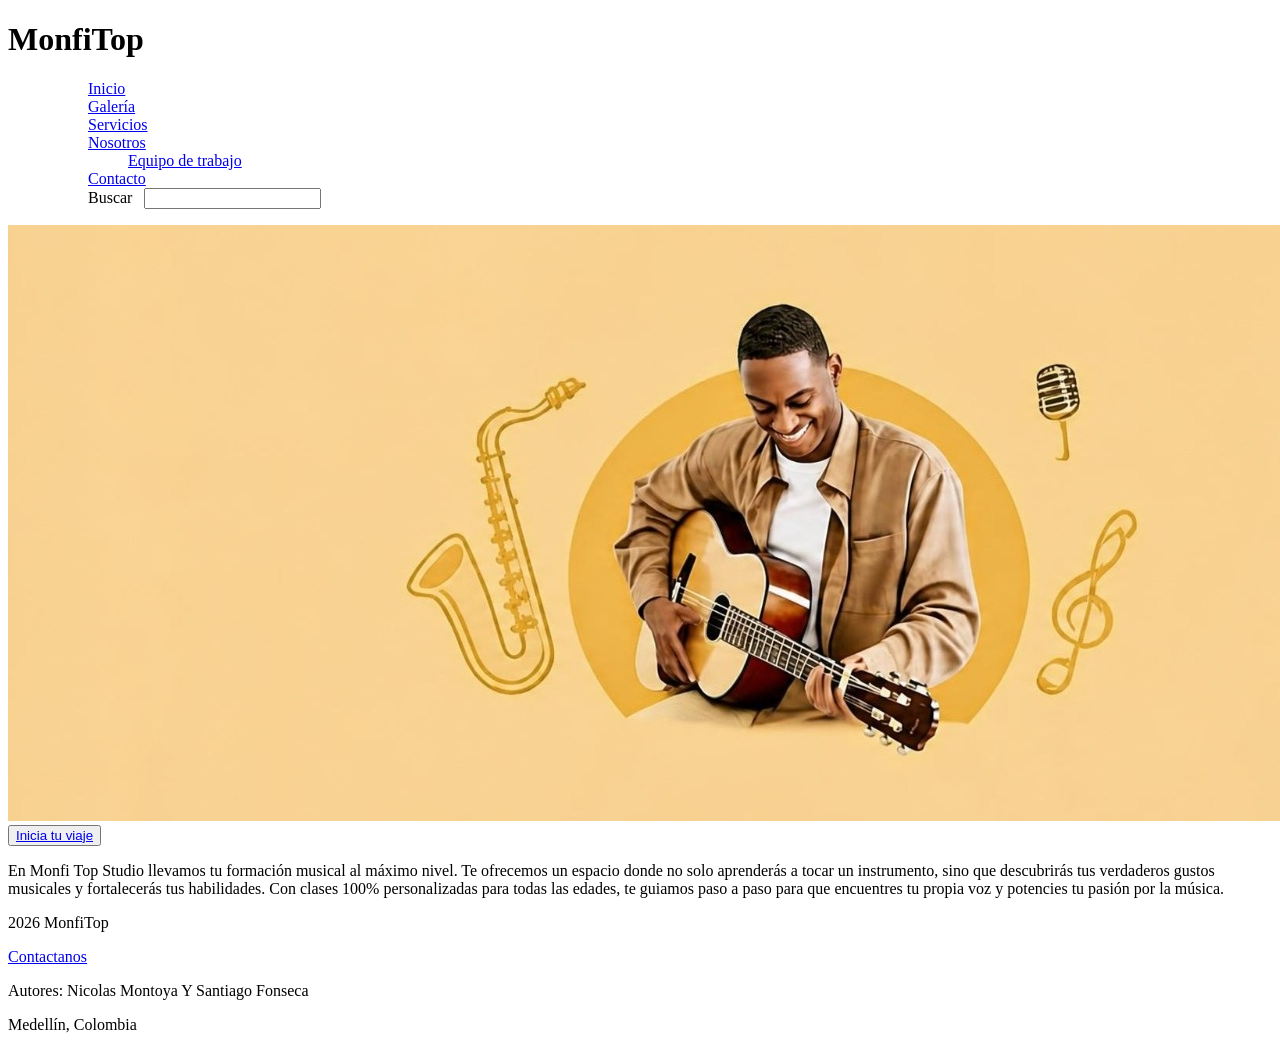
==== index.html @ 226d7f0a "organizacion de datos en las paginas 1 y 2" ====
<!DOCTYPE html>
<html lang="en">
<head>
    <meta charset="UTF-8">
    <meta name="viewport" content="width=device-width, initial-scale=1.0">
    <title>Document</title>
    <link rel="stylesheet" href="css/ estilos.css">
</head>

<body>


<header>
    <h1>MonfiTop</h1>
</header>

<nav id="menu"> 
        <ul>
            <ol ><a href="../index.html">Inicio</a></ol>
            <ol ><a href="../galeria.html">Galería</a></ol>
            <ol ><a href="../servicios.html">Servicios</a></ol>
            <ol ><a href="../nosotros/nosotros.html">Nosotros</a></ol>
            <ul>
                <ol><a href="../nosotros/personal.html">Equipo de trabajo</a></ol>

            </ul>
            <ol ><a href="../contacto.html">Contacto</a></ol>
            <ol id="buscador">
                <form action="https://google.com.co" method="post">
                    Buscar &nbsp; <input name="busqueda" type="text">
                </form>
            </ol>
        </ul>
</nav>


<section>
    <img src="img/banner.jpeg" alt="banner">

    <button id="accion"><a href="contacto.html">Inicia tu viaje</a></button>

    <p>En Monfi Top Studio llevamos tu formación musical al máximo nivel. Te ofrecemos un espacio
        donde no solo aprenderás a tocar un instrumento, sino que descubrirás tus verdaderos gustos
        musicales y fortalecerás tus habilidades. Con clases 100% personalizadas para todas las edades, 
        te guiamos paso a paso para que encuentres tu propia voz y potencies tu pasión por la música.
    </p>

    
</section>





<footer>
    <p>2026 MonfiTop </p>
    <a href="contacto.html">Contactanos</a>
    <p>Autores: Nicolas Montoya Y Santiago Fonseca</p>
    <p>Medellín, Colombia</p>
</footer>

</body>
</html>
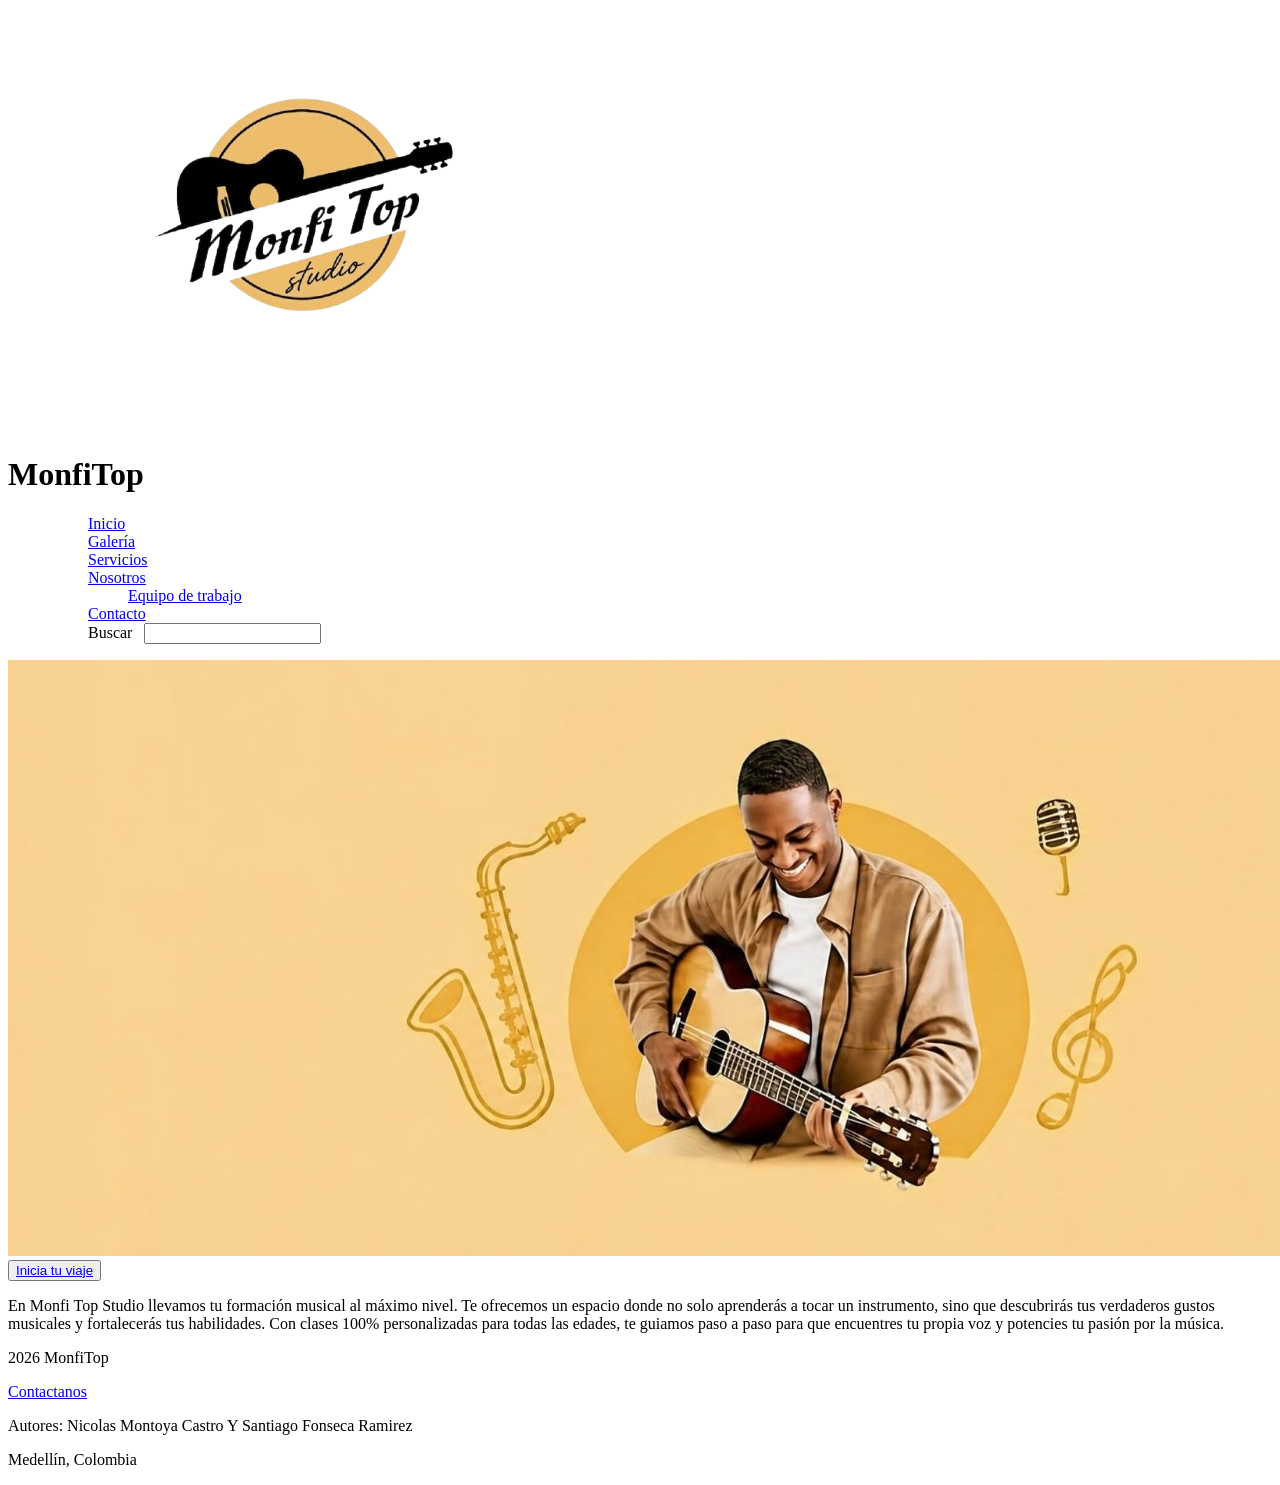
==== commit 98686235: "Organizacion de paginas 3,4,5 y Funcionalidad de Carrusel y formulario" ====
--- a/index.html
+++ b/index.html
@@ -11,6 +11,7 @@
 
 
 <header>
+    <img src="img/Logo.png">
     <h1>MonfiTop</h1>
 </header>
 
@@ -55,7 +56,7 @@
 <footer>
     <p>2026 MonfiTop </p>
     <a href="contacto.html">Contactanos</a>
-    <p>Autores: Nicolas Montoya Y Santiago Fonseca</p>
+    <p>Autores: Nicolas Montoya Castro Y Santiago Fonseca Ramirez</p>
     <p>Medellín, Colombia</p>
 </footer>
 
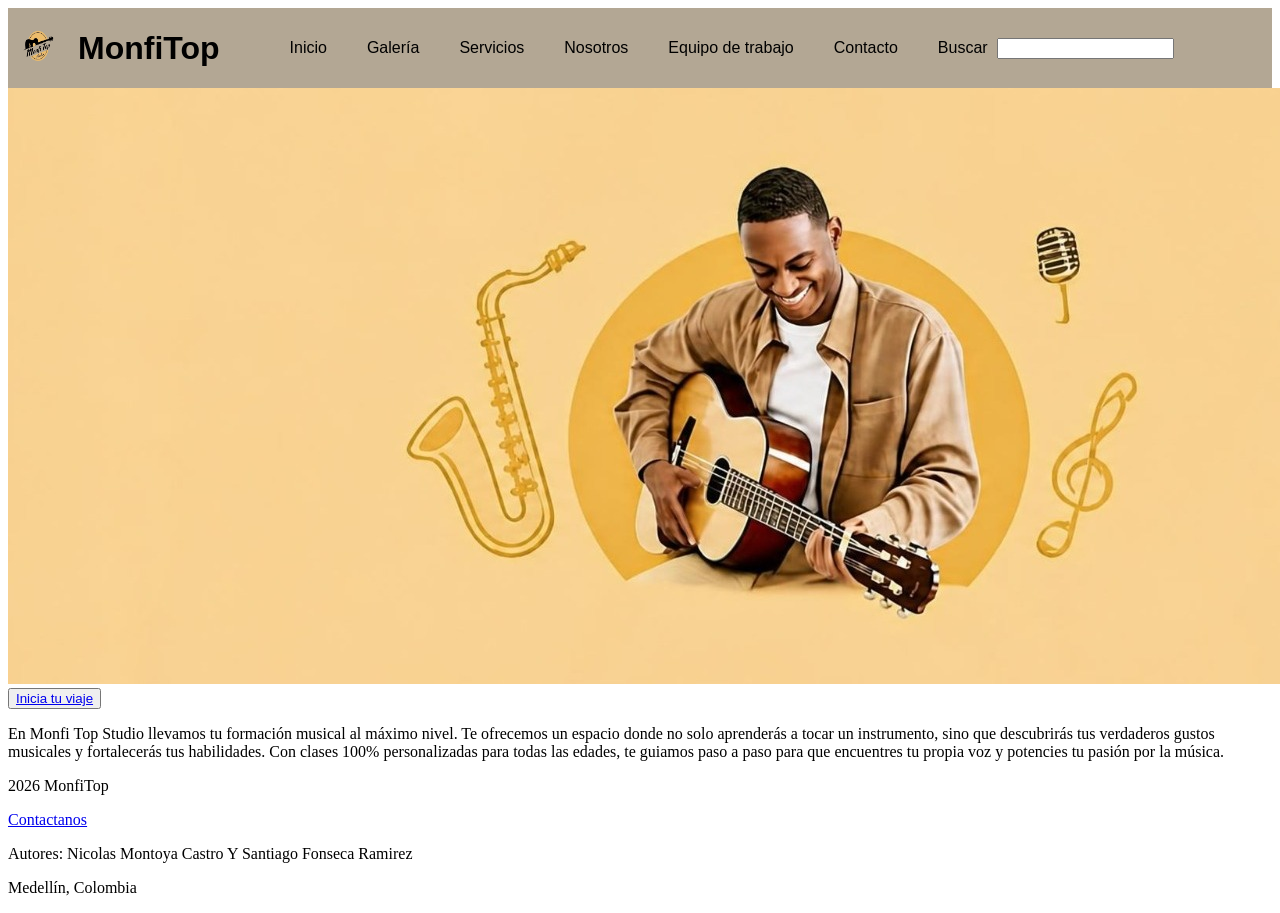
==== commit 7ad15d8e: "feat: Organizacion de menu" ====
--- a/index.html
+++ b/index.html
@@ -13,9 +13,8 @@
 <header>
     <img src="img/Logo.png">
     <h1>MonfiTop</h1>
-</header>
 
-<nav id="menu"> 
+    <nav id="menu"> 
         <ul>
             <ol ><a href="../index.html">Inicio</a></ol>
             <ol ><a href="../galeria.html">Galería</a></ol>
@@ -33,6 +32,10 @@
             </ol>
         </ul>
 </nav>
+
+</header>
+
+
 
 
 <section>
--- a/css/ estilos.css
+++ b/css/ estilos.css
@@ -0,0 +1,58 @@
+header {
+    display: flex;
+    align-items: center;
+    background-color: #b3a794;
+    height: 80px;
+    width: 100%;
+    font-family: Arial, Helvetica, sans-serif;
+}
+
+header img {
+    width: 60px;
+    height: 60px;
+}
+
+header h1 {
+    margin: 0 30px 0 10px;
+}
+
+#menu ul {
+    display: flex;
+    align-items: center;
+    list-style: none;
+    margin: 0;
+    padding: 0;
+}
+
+#menu li {
+    margin: 0 10px;
+}
+
+#menu a {
+    text-decoration: none;
+    color: black;
+}
+
+#menu a:hover {
+    text-decoration: underline;
+}
+
+#buscador form {
+    display: flex;
+    align-items: center;
+}
+
+#menu li ul {
+    display: none;
+}
+
+#menu li:hover ul {
+    display: block;
+    position: absolute;
+    background-color: #C8CACC;
+    padding: 10px;
+}
+
+#menu li:hover ul li {
+    margin: 5px;
+}
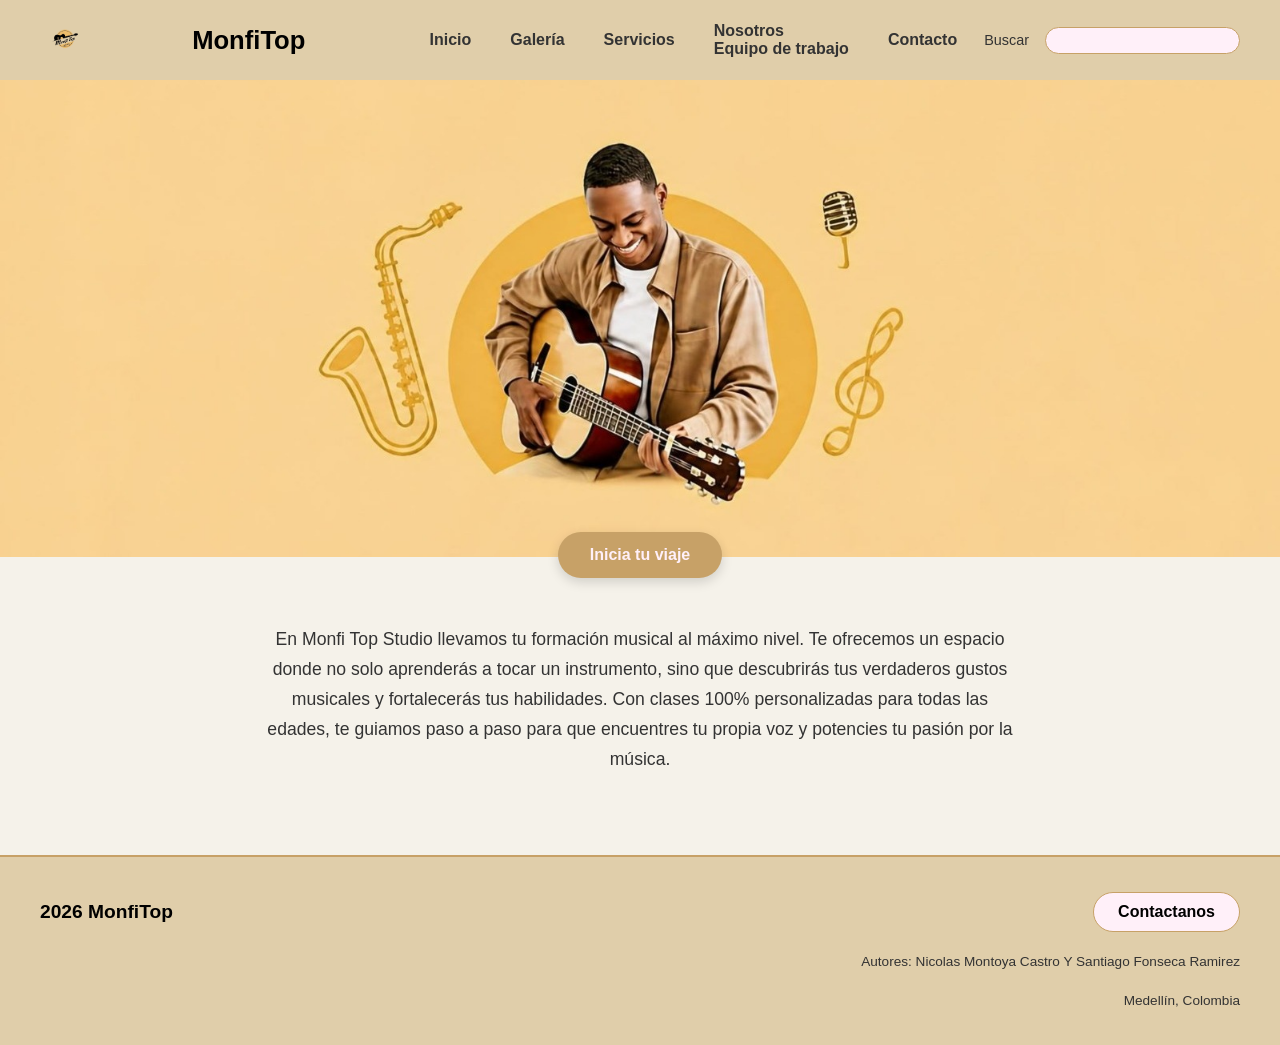
==== commit 0952e7a7: "feat: Aplicacion de CSS" ====
--- a/index.html
+++ b/index.html
@@ -14,23 +14,26 @@
     <img src="img/Logo.png">
     <h1>MonfiTop</h1>
 
-    <nav id="menu"> 
-        <ul>
-            <ol ><a href="../index.html">Inicio</a></ol>
-            <ol ><a href="../galeria.html">Galería</a></ol>
-            <ol ><a href="../servicios.html">Servicios</a></ol>
-            <ol ><a href="../nosotros/nosotros.html">Nosotros</a></ol>
+<nav id="menu"> 
+    <ul>
+        <li><a href="../index.html">Inicio</a></li>
+        <li><a href="../galeria.html">Galería</a></li>
+        <li><a href="../servicios.html">Servicios</a></li>
+        <li>
+            <a href="../nosotros/nosotros.html">Nosotros</a>
             <ul>
-                <ol><a href="../nosotros/personal.html">Equipo de trabajo</a></ol>
+                <li><a href="../nosotros/personal.html">Equipo de trabajo</a></li>
+            </ul>
+        </li>
+        <li><a href="../contacto.html">Contacto</a></li>
+        <ol id="buscador">
+    <form action="https://google.com.co" method="post">
+    Buscar &nbsp; <input name="busqueda" type="text">
+     </form>
+    </ul>
+    
+</ol>
 
-            </ul>
-            <ol ><a href="../contacto.html">Contacto</a></ol>
-            <ol id="buscador">
-                <form action="https://google.com.co" method="post">
-                    Buscar &nbsp; <input name="busqueda" type="text">
-                </form>
-            </ol>
-        </ul>
 </nav>
 
 </header>
--- a/css/ estilos.css
+++ b/css/ estilos.css
@@ -1,19 +1,50 @@
+/* ==========================================
+   VARIABLES Y ESTILOS GENERALES
+========================================== */
+:root {
+    --crema-dorado: #E0CEAA;
+    --crema-suave: #F5F2EA;
+    --dorado-camello: #C7A167;
+    --blanco-roto: #FFF0F9;
+    --nero-puro: #000000;
+    --gris-oscuro: #333333;
+}
+
+* {
+    box-sizing: border-box;
+}
+
+body {
+    margin: 0;
+    padding: 0;
+    background-color: var(--crema-suave);
+    color: var(--gris-oscuro);
+    font-family: Arial, Helvetica, sans-serif;
+}
+
+/* ==========================================
+   HEADER Y NAVEGACIÓN
+========================================== */
 header {
     display: flex;
     align-items: center;
-    background-color: #b3a794;
+    justify-content: space-between;
+    background-color: var(--crema-dorado);
     height: 80px;
-    width: 100%;
-    font-family: Arial, Helvetica, sans-serif;
+    padding: 0 40px;
+    box-shadow: 0 2px 10px rgba(0, 0, 0, 0.08);
 }
 
 header img {
-    width: 60px;
-    height: 60px;
+    width: 50px;
+    height: 50px;
+    object-fit: contain;
 }
 
 header h1 {
-    margin: 0 30px 0 10px;
+    margin: 0 20px 0 10px;
+    font-size: 1.6rem;
+    color: var(--nero-puro);
 }
 
 #menu ul {
@@ -22,37 +53,183 @@
     list-style: none;
     margin: 0;
     padding: 0;
-}
-
-#menu li {
-    margin: 0 10px;
+    gap: 15px;
+}
+
+#menu ol {
+    margin: 0;
+    padding: 0;
+    list-style: none;
 }
 
 #menu a {
     text-decoration: none;
-    color: black;
+    color: var(--gris-oscuro);
+    font-weight: 600;
+    padding: 8px 12px;
+    border-radius: 4px;
+    transition: all 0.2s ease;
 }
 
 #menu a:hover {
-    text-decoration: underline;
-}
-
+    color: var(--nero-puro);
+    background-color: rgba(199, 161, 103, 0.2);
+}
+
+/* Formulario de búsqueda */
 #buscador form {
     display: flex;
     align-items: center;
-}
-
-#menu li ul {
+    gap: 8px;
+    font-size: 0.9rem;
+    color: var(--gris-oscuro);
+}
+
+#buscador input[type="text"] {
+    border: 1px solid var(--dorado-camello);
+    border-radius: 15px;
+    padding: 5px 12px;
+    outline: none;
+    background-color: var(--blanco-roto);
+}
+
+/* Menú Desplegable */
+#menu ol ul {
     display: none;
-}
-
-#menu li:hover ul {
+    position: absolute;
+    top: 100%;
+    background-color: var(--blanco-roto);
+    padding: 10px 0;
+    border-radius: 6px;
+    box-shadow: 0 4px 12px rgba(0,0,0,0.15);
+}
+
+#menu ol:hover ul {
     display: block;
-    position: absolute;
-    background-color: #C8CACC;
-    padding: 10px;
-}
-
-#menu li:hover ul li {
-    margin: 5px;
-}+}
+
+/* ==========================================
+   SECCIÓN PRINCIPAL (BANNER Y CONTENIDO)
+========================================== */
+section {
+    display: flex;
+    flex-direction: column;
+    align-items: center;
+    text-align: center;
+    width: 100%;
+}
+
+/* Ajuste del Banner */
+section img[src*="banner"] {
+    width: 100%;
+    max-height: 480px;
+    object-fit: cover;
+    display: block;
+}
+
+/* Botón "Inicia tu viaje" */
+#accion {
+    background-color: var(--dorado-camello);
+    border: none;
+    border-radius: 25px;
+    padding: 0;
+    margin: -25px 0 30px 0;
+    z-index: 2;
+    box-shadow: 0 4px 12px rgba(0, 0, 0, 0.15);
+    transition: transform 0.2s ease, background-color 0.2s ease;
+}
+
+#accion a {
+    display: inline-block;
+    padding: 14px 32px;
+    color: var(--blanco-roto);
+    text-decoration: none;
+    font-size: 1rem;
+    font-weight: bold;
+}
+
+#accion:hover {
+    background-color: var(--nero-puro);
+    transform: translateY(-3px);
+}
+
+/* Texto explicativo */
+section p {
+    max-width: 800px;
+    line-height: 1.7;
+    font-size: 1.1rem;
+    color: var(--gris-oscuro);
+    padding: 0 20px;
+    margin-bottom: 40px;
+}
+
+/* ==========================================
+   FOOTER
+========================================== */
+footer {
+    background-color: var(--crema-dorado);
+    color: var(--nero-puro);
+    padding: 35px 40px;
+    margin-top: 40px;
+    display: flex;
+    flex-wrap: wrap;
+    justify-content: space-between;
+    align-items: center;
+    gap: 20px;
+    border-top: 2px solid var(--dorado-camello);
+}
+
+footer p:first-child {
+    font-size: 1.2rem;
+    font-weight: bold;
+    color: var(--nero-puro);
+    margin: 0;
+}
+
+footer a {
+    display: inline-block;
+    padding: 10px 24px;
+    background-color: var(--blanco-roto);
+    color: var(--nero-puro);
+    text-decoration: none;
+    font-weight: bold;
+    border-radius: 20px;
+    transition: all 0.3s ease;
+    border: 1px solid var(--dorado-camello);
+}
+
+footer a:hover {
+    background-color: var(--dorado-camello);
+    color: var(--blanco-roto);
+    transform: translateY(-2px);
+}
+
+footer p:nth-child(3),
+footer p:nth-child(4) {
+    font-size: 0.85rem;
+    color: var(--gris-oscuro);
+    margin: 2px 0;
+    width: 100%;
+    text-align: right;
+}
+
+/* Responsive */
+@media (max-width: 768px) {
+    header {
+        flex-direction: column;
+        height: auto;
+        padding: 20px;
+        gap: 15px;
+    }
+
+    footer {
+        flex-direction: column;
+        text-align: center;
+    }
+
+    footer p:nth-child(3),
+    footer p:nth-child(4) {
+        text-align: center;
+    }
+}
+
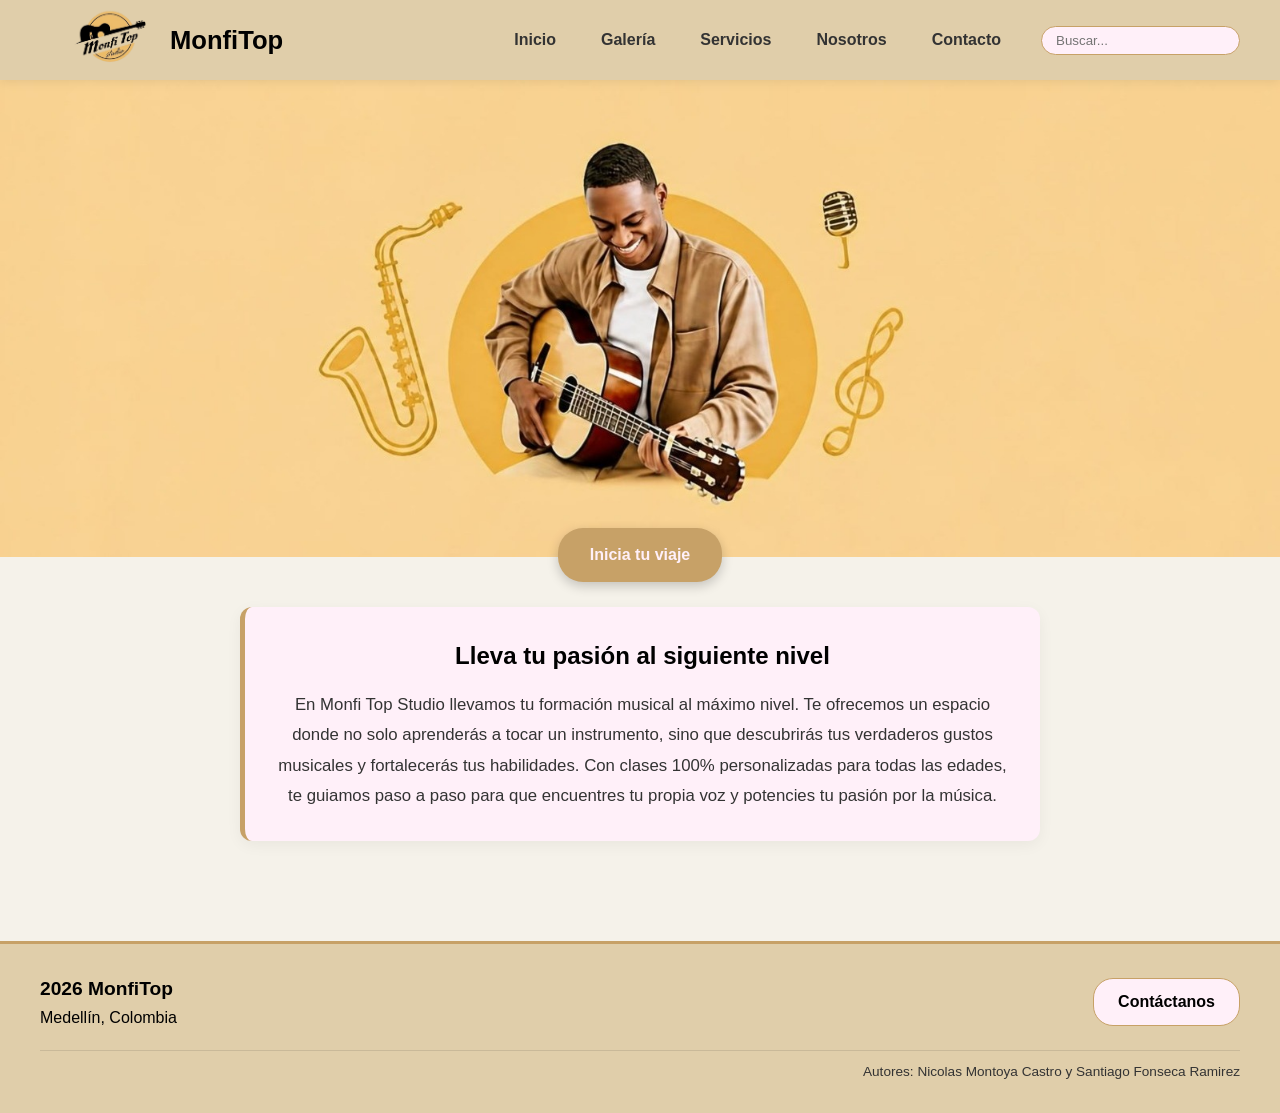
==== commit 27f2f71c: "feat: creacion de diseño para servicios y contactanos" ====
--- a/index.html
+++ b/index.html
@@ -1,70 +1,80 @@
 <!DOCTYPE html>
-<html lang="en">
+<html lang="es">
 <head>
     <meta charset="UTF-8">
     <meta name="viewport" content="width=device-width, initial-scale=1.0">
-    <title>Document</title>
+    <title>MonfiTop Studio | Formación Musical</title>
     <link rel="stylesheet" href="css/ estilos.css">
 </head>
-
 <body>
 
+  
+    <header>
+       <div class="logo-container">
+            <img src="img/Logo.png" alt="Logo MonfiTop" class="img-logo">
+            <h1>MonfiTop</h1>
+        </div>
 
-<header>
-    <img src="img/Logo.png">
-    <h1>MonfiTop</h1>
+        <nav id="menu"> 
+            <ul class="nav-links">
+                <li><a href="index.html">Inicio</a></li>
+                <li><a href="galeria.html">Galería</a></li>
+                <li><a href="servicios.html">Servicios</a></li>
+                <li class="dropdown">
+                    <a href="nosotros/nosotros.html" class="dropdown-btn">Nosotros</a>
+                    <ul class="submenu">
+                        <li><a href="nosotros/personal.html">Equipo de trabajo</a></li>
+                    </ul>
+                </li>
+                <li><a href="contacto.html">Contacto</a></li>
+            </ul>
 
-<nav id="menu"> 
-    <ul>
-        <li><a href="../index.html">Inicio</a></li>
-        <li><a href="../galeria.html">Galería</a></li>
-        <li><a href="../servicios.html">Servicios</a></li>
-        <li>
-            <a href="../nosotros/nosotros.html">Nosotros</a>
-            <ul>
-                <li><a href="../nosotros/personal.html">Equipo de trabajo</a></li>
-            </ul>
-        </li>
-        <li><a href="../contacto.html">Contacto</a></li>
-        <ol id="buscador">
-    <form action="https://google.com.co" method="post">
-    Buscar &nbsp; <input name="busqueda" type="text">
-     </form>
-    </ul>
-    
-</ol>
-
-</nav>
-
-</header>
+            <div id="buscador">
+                <form action="https://google.com.co" method="get">
+                    <label for="input-busqueda" class="sr-only">Buscar</label>
+                    <input id="input-busqueda" name="busqueda" type="text" placeholder="Buscar...">
+                </form>
+            </div>
+        </nav>
+    </header>
 
 
+    <main>
+        <section class="hero-banner">
+            <div class="banner-wrapper">
+                <img src="img/banner.jpeg" alt="Banner de MonfiTop Studio">
+                <div class="hero-overlay">
+                    <a href="contacto.html" class="btn-primary">Inicia tu viaje</a>
+                </div>
+            </div>
+            
+            <article class="intro-card">
+                <h2>Lleva tu pasión al siguiente nivel</h2>
+                <p>
+                    En Monfi Top Studio llevamos tu formación musical al máximo nivel. Te ofrecemos un espacio
+                    donde no solo aprenderás a tocar un instrumento, sino que descubrirás tus verdaderos gustos
+                    musicales y fortalecerás tus habilidades. Con clases 100% personalizadas para todas las edades, 
+                    te guiamos paso a paso para que encuentres tu propia voz y potencies tu pasión por la música.
+                </p>
+            </article>
+        </section>
+    </main>
 
 
-<section>
-    <img src="img/banner.jpeg" alt="banner">
+    <footer>
+        <div class="footer-info">
+            <p class="brand">2026 MonfiTop</p>
+            <p class="location">Medellín, Colombia</p>
+        </div>
 
-    <button id="accion"><a href="contacto.html">Inicia tu viaje</a></button>
+        <div class="footer-cta">
+            <a href="contacto.html" class="btn-secondary">Contáctanos</a>
+        </div>
 
-    <p>En Monfi Top Studio llevamos tu formación musical al máximo nivel. Te ofrecemos un espacio
-        donde no solo aprenderás a tocar un instrumento, sino que descubrirás tus verdaderos gustos
-        musicales y fortalecerás tus habilidades. Con clases 100% personalizadas para todas las edades, 
-        te guiamos paso a paso para que encuentres tu propia voz y potencies tu pasión por la música.
-    </p>
-
-    
-</section>
-
-
-
-
-
-<footer>
-    <p>2026 MonfiTop </p>
-    <a href="contacto.html">Contactanos</a>
-    <p>Autores: Nicolas Montoya Castro Y Santiago Fonseca Ramirez</p>
-    <p>Medellín, Colombia</p>
-</footer>
+        <div class="footer-credits">
+            <p>Autores: Nicolas Montoya Castro y Santiago Fonseca Ramirez</p>
+        </div>
+    </footer>
 
 </body>
 </html>
--- a/css/ estilos.css
+++ b/css/ estilos.css
@@ -1,219 +1,269 @@
-/* ==========================================
-   VARIABLES Y ESTILOS GENERALES
-========================================== */
-:root {
-    --crema-dorado: #E0CEAA;
-    --crema-suave: #F5F2EA;
-    --dorado-camello: #C7A167;
-    --blanco-roto: #FFF0F9;
-    --nero-puro: #000000;
-    --gris-oscuro: #333333;
-}
-
 * {
     box-sizing: border-box;
-}
-
-body {
     margin: 0;
     padding: 0;
-    background-color: var(--crema-suave);
-    color: var(--gris-oscuro);
-    font-family: Arial, Helvetica, sans-serif;
-}
-
-/* ==========================================
-   HEADER Y NAVEGACIÓN
-========================================== */
+}
+
+body {
+    background-color: #F5F2EA;
+    color: #333333;
+    font-family: 'Segoe UI', Tahoma, Geneva, Verdana, sans-serif;
+    line-height: 1.6;
+}
+
+/* ==========================================================================
+   HEADER & NAVEGACIÓN
+   ========================================================================== */
 header {
     display: flex;
     align-items: center;
     justify-content: space-between;
-    background-color: var(--crema-dorado);
+    background-color: #E0CEAA;
     height: 80px;
     padding: 0 40px;
     box-shadow: 0 2px 10px rgba(0, 0, 0, 0.08);
-}
-
-header img {
-    width: 50px;
-    height: 50px;
+    position: relative;
+    z-index: 100;
+}
+
+/* Contenedor del logo y título */
+.logo-container {
+    display: flex;
+    align-items: center;
+    gap: 15px;
+    position: relative; /* Base para permitir que la imagen crezca libremente */
+}
+
+/* Estilo exclusivo para la imagen del logo */
+.img-logo {
+    width: 100px; /* Tamaño base más amplio */
+    height: 100px;
     object-fit: contain;
+    
+    /* Permite aumentar el tamaño del icono sin agrandar el header ni desacomodar nada */
+    transform: scale(1.4); 
+    transform-origin: center left; /* Mantiene la alineación pegada a la izquierda */
+    margin-right: 15px; /* Espacio de seguridad para no tapar el texto MonfiTop */
 }
 
 header h1 {
-    margin: 0 20px 0 10px;
     font-size: 1.6rem;
-    color: var(--nero-puro);
-}
-
-#menu ul {
+    color: #000000;
+    font-weight: 700;
+}
+
+#menu {
+    display: flex;
+    align-items: center;
+    gap: 25px;
+}
+
+.nav-links {
     display: flex;
     align-items: center;
     list-style: none;
-    margin: 0;
-    padding: 0;
     gap: 15px;
 }
 
-#menu ol {
-    margin: 0;
-    padding: 0;
-    list-style: none;
-}
-
-#menu a {
+.nav-links a {
     text-decoration: none;
-    color: var(--gris-oscuro);
+    color: #333333;
     font-weight: 600;
-    padding: 8px 12px;
+    padding: 10px 15px;
     border-radius: 4px;
-    transition: all 0.2s ease;
-}
-
-#menu a:hover {
-    color: var(--nero-puro);
-    background-color: rgba(199, 161, 103, 0.2);
-}
-
-/* Formulario de búsqueda */
-#buscador form {
-    display: flex;
-    align-items: center;
-    gap: 8px;
-    font-size: 0.9rem;
-    color: var(--gris-oscuro);
-}
-
-#buscador input[type="text"] {
-    border: 1px solid var(--dorado-camello);
-    border-radius: 15px;
-    padding: 5px 12px;
-    outline: none;
-    background-color: var(--blanco-roto);
-}
-
-/* Menú Desplegable */
-#menu ol ul {
+    transition: all 0.3s ease;
+    display: block;
+}
+
+.nav-links a:hover {
+    color: #000000;
+    background-color: rgba(199, 161, 103, 0.3);
+}
+
+/* Menu desplegable de "Nosotros" */
+.dropdown {
+    position: relative;
+}
+
+.submenu {
     display: none;
     position: absolute;
     top: 100%;
-    background-color: var(--blanco-roto);
-    padding: 10px 0;
+    left: 0;
+    background-color: #FFF0F9;
+    list-style: none;
+    min-width: 180px;
     border-radius: 6px;
-    box-shadow: 0 4px 12px rgba(0,0,0,0.15);
-}
-
-#menu ol:hover ul {
+    box-shadow: 0 4px 12px rgba(0, 0, 0, 0.15);
+    padding: 8px 0;
+    border: 1px solid #C7A167;
+}
+
+.submenu li a {
+    padding: 10px 16px;
+    font-size: 0.95rem;
+    color: #333333;
+    white-space: nowrap;
+}
+
+.submenu li a:hover {
+    background-color: #C7A167;
+    color: #FFF0F9;
+}
+
+/* Despliegue en Hover y Focus */
+.dropdown:hover .submenu,
+.dropdown:focus-within .submenu {
     display: block;
 }
 
-/* ==========================================
-   SECCIÓN PRINCIPAL (BANNER Y CONTENIDO)
-========================================== */
-section {
+/* Buscador */
+#buscador input[type="text"] {
+    border: 1px solid #C7A167;
+    border-radius: 20px;
+    padding: 6px 14px;
+    outline: none;
+    background-color: #FFF0F9;
+    color: #333333;
+    transition: border-color 0.3s ease;
+}
+
+#buscador input[type="text"]:focus {
+    border-color: #000000;
+}
+
+.sr-only {
+    position: absolute;
+    width: 1px;
+    height: 1px;
+    padding: 0;
+    margin: -1px;
+    overflow: hidden;
+    clip: rect(0, 0, 0, 0);
+    border: 0;
+}
+
+/* ==========================================================================
+   HERO & SECCIÓN PRINCIPAL
+   ========================================================================== */
+.hero-banner {
     display: flex;
     flex-direction: column;
     align-items: center;
-    text-align: center;
-    width: 100%;
-}
-
-/* Ajuste del Banner */
-section img[src*="banner"] {
+    width: 100%;
+}
+
+.banner-wrapper {
+    position: relative;
+    width: 100%;
+    display: flex;
+    justify-content: center;
+}
+
+.banner-wrapper img {
     width: 100%;
     max-height: 480px;
     object-fit: cover;
     display: block;
 }
 
-/* Botón "Inicia tu viaje" */
-#accion {
-    background-color: var(--dorado-camello);
-    border: none;
-    border-radius: 25px;
-    padding: 0;
-    margin: -25px 0 30px 0;
-    z-index: 2;
-    box-shadow: 0 4px 12px rgba(0, 0, 0, 0.15);
-    transition: transform 0.2s ease, background-color 0.2s ease;
-}
-
-#accion a {
+.hero-overlay {
+    position: absolute;
+    bottom: -25px;
+}
+
+.btn-primary {
     display: inline-block;
-    padding: 14px 32px;
-    color: var(--blanco-roto);
+    background-color: #C7A167;
+    color: #FFF0F9;
     text-decoration: none;
     font-size: 1rem;
     font-weight: bold;
-}
-
-#accion:hover {
-    background-color: var(--nero-puro);
+    padding: 14px 32px;
+    border-radius: 25px;
+    box-shadow: 0 4px 12px rgba(0, 0, 0, 0.2);
+    transition: transform 0.2s ease, background-color 0.2s ease;
+}
+
+.btn-primary:hover {
+    background-color: #000000;
     transform: translateY(-3px);
 }
 
-/* Texto explicativo */
-section p {
+.intro-card {
     max-width: 800px;
-    line-height: 1.7;
-    font-size: 1.1rem;
-    color: var(--gris-oscuro);
-    padding: 0 20px;
-    margin-bottom: 40px;
-}
-
-/* ==========================================
+    margin: 50px 20px 40px 20px;
+    padding: 30px;
+    background-color: #FFF0F9;
+    border-radius: 12px;
+    border-left: 5px solid #C7A167;
+    box-shadow: 0 4px 15px rgba(0,0,0,0.05);
+    text-align: center;
+}
+
+.intro-card h2 {
+    color: #000000;
+    margin-bottom: 15px;
+    font-size: 1.5rem;
+}
+
+.intro-card p {
+    line-height: 1.8;
+    font-size: 1.05rem;
+    color: #333333;
+}
+
+/* ==========================================================================
    FOOTER
-========================================== */
+   ========================================================================== */
 footer {
-    background-color: var(--crema-dorado);
-    color: var(--nero-puro);
-    padding: 35px 40px;
-    margin-top: 40px;
+    background-color: #E0CEAA;
+    color: #000000;
+    padding: 30px 40px;
+    margin-top: 60px;
     display: flex;
     flex-wrap: wrap;
     justify-content: space-between;
     align-items: center;
     gap: 20px;
-    border-top: 2px solid var(--dorado-camello);
-}
-
-footer p:first-child {
+    border-top: 3px solid #C7A167;
+}
+
+.footer-info .brand {
     font-size: 1.2rem;
     font-weight: bold;
-    color: var(--nero-puro);
-    margin: 0;
-}
-
-footer a {
+}
+
+.btn-secondary {
     display: inline-block;
     padding: 10px 24px;
-    background-color: var(--blanco-roto);
-    color: var(--nero-puro);
+    background-color: #FFF0F9;
+    color: #000000;
     text-decoration: none;
     font-weight: bold;
     border-radius: 20px;
     transition: all 0.3s ease;
-    border: 1px solid var(--dorado-camello);
-}
-
-footer a:hover {
-    background-color: var(--dorado-camello);
-    color: var(--blanco-roto);
+    border: 1px solid #C7A167;
+}
+
+.btn-secondary:hover {
+    background-color: #C7A167;
+    color: #FFF0F9;
     transform: translateY(-2px);
 }
 
-footer p:nth-child(3),
-footer p:nth-child(4) {
+.footer-credits {
+    width: 100%;
+    text-align: right;
     font-size: 0.85rem;
-    color: var(--gris-oscuro);
-    margin: 2px 0;
-    width: 100%;
-    text-align: right;
-}
-
-/* Responsive */
+    color: #333333;
+    border-top: 1px solid rgba(0,0,0,0.1);
+    padding-top: 10px;
+}
+
+/* ==========================================================================
+   RESPONSIVE (MÓVIL)
+   ========================================================================== */
 @media (max-width: 768px) {
     header {
         flex-direction: column;
@@ -222,14 +272,292 @@
         gap: 15px;
     }
 
+    #menu {
+        flex-direction: column;
+        width: 100%;
+    }
+
+    .nav-links {
+        flex-direction: column;
+        width: 100%;
+        gap: 5px;
+    }
+
+    .submenu {
+        position: static;
+        box-shadow: none;
+        border: none;
+        background-color: transparent;
+        padding-left: 20px;
+    }
+
     footer {
         flex-direction: column;
         text-align: center;
     }
 
-    footer p:nth-child(3),
-    footer p:nth-child(4) {
+    .footer-credits {
         text-align: center;
     }
 }
 
+
+
+/* ==========================================================================
+   SECCIÓN DE SERVICIOS (GRID & CARDS)
+   ========================================================================== */
+.services-container {
+    max-width: 1200px;
+    margin: 40px auto;
+    padding: 0 20px;
+}
+
+.services-header {
+    margin-bottom: 30px;
+}
+
+.section-title {
+    font-size: 1.8rem;
+    color: #000000;
+    font-weight: 700;
+    position: relative;
+    padding-left: 15px;
+}
+
+/* Línea magenta/dorada decorativa al lado del título (como en la imagen) */
+.section-title::before {
+    content: "";
+    position: absolute;
+    left: 0;
+    top: 15%;
+    height: 70%;
+    width: 5px;
+    background-color: #C7A167;
+    border-radius: 4px;
+}
+
+/* Grilla adaptable de 4 columnas */
+.services-grid {
+    display: grid;
+    grid-template-columns: repeat(auto-fill, minmax(250px, 1fr));
+    gap: 30px 20px;
+}
+
+/* Tarjeta individual */
+.service-card {
+    display: flex;
+    flex-direction: column;
+    justify-content: space-between;
+    background-color: transparent;
+    transition: transform 0.2s ease;
+}
+
+.service-card:hover {
+    transform: translateY(-4px);
+}
+
+/* Imagen con esquinas redondeadas */
+.card-image {
+    width: 100%;
+    height: 170px;
+    border-radius: 16px;
+    overflow: hidden;
+    margin-bottom: 12px;
+}
+
+.card-image img {
+    width: 100%;
+    height: 100%;
+    object-fit: cover;
+}
+
+/* Contenido de la tarjeta */
+.card-content {
+    display: flex;
+    flex-direction: column;
+    flex-grow: 1;
+}
+
+.card-content h3 {
+    font-size: 1.05rem;
+    color: #000000;
+    margin-bottom: 6px;
+    font-weight: 700;
+}
+
+.card-content p {
+    font-size: 0.9rem;
+    color: #333333;
+    line-height: 1.4;
+    margin-bottom: 8px;
+}
+
+.card-content .price {
+    font-size: 0.95rem;
+    font-weight: bold;
+    color: #C7A167;
+    margin-bottom: 15px;
+}
+
+/* Botón estilo píldora como el de la referencia */
+.btn-card {
+    display: block;
+    text-align: center;
+    background-color: #C7A167;
+    color: #FFF0F9;
+    text-decoration: none;
+    font-weight: bold;
+    font-size: 0.95rem;
+    padding: 10px 0;
+    border-radius: 25px;
+    margin-top: auto;
+    transition: background-color 0.2s ease, transform 0.2s ease;
+}
+
+.btn-card:hover {
+    background-color: #000000;
+}
+
+
+
+/* ==========================================================================
+   SECCIÓN DE CONTACTO
+   ========================================================================== */
+.contact-container {
+    max-width: 1100px;
+    margin: 40px auto;
+    padding: 0 20px;
+}
+
+.contact-header {
+    margin-bottom: 35px;
+}
+
+.contact-subtitle {
+    margin-top: 10px;
+    color: #333333;
+    font-size: 1rem;
+}
+
+/* Disposición de dos columnas */
+.contact-wrapper {
+    display: grid;
+    grid-template-columns: 1fr 1.3fr;
+    gap: 30px;
+    align-items: start;
+}
+
+/* Tarjeta lateral de datos de contacto */
+.contact-info-card {
+    background-color: #E0CEAA;
+    padding: 35px 30px;
+    border-radius: 16px;
+    box-shadow: 0 4px 15px rgba(0, 0, 0, 0.05);
+}
+
+.contact-info-card h3 {
+    font-size: 1.4rem;
+    color: #000000;
+    margin-bottom: 10px;
+}
+
+.info-intro {
+    font-size: 0.95rem;
+    margin-bottom: 25px;
+    color: #333333;
+}
+
+.info-item {
+    margin-bottom: 20px;
+}
+
+.info-item strong {
+    display: block;
+    color: #000000;
+    font-size: 0.95rem;
+    margin-bottom: 3px;
+}
+
+.info-item p {
+    color: #333333;
+    font-size: 0.95rem;
+}
+
+/* Tarjeta del formulario */
+.contact-form-card {
+    background-color: #FFF0F9;
+    padding: 35px 30px;
+    border-radius: 16px;
+    border: 1px solid #C7A167;
+    box-shadow: 0 4px 15px rgba(0, 0, 0, 0.05);
+}
+
+.form-group {
+    display: flex;
+    flex-direction: column;
+    margin-bottom: 20px;
+}
+
+.form-group label {
+    font-weight: 600;
+    color: #000000;
+    margin-bottom: 8px;
+    font-size: 0.95rem;
+}
+
+.form-group input,
+.form-group textarea {
+    width: 100%;
+    padding: 12px 16px;
+    border: 1.5px solid #C7A167;
+    border-radius: 8px;
+    background-color: #F5F2EA;
+    color: #333333;
+    font-family: inherit;
+    font-size: 0.95rem;
+    outline: none;
+    transition: border-color 0.3s ease, box-shadow 0.3s ease;
+}
+
+.form-group input:focus,
+.form-group textarea:focus {
+    border-color: #000000;
+    box-shadow: 0 0 0 3px rgba(199, 161, 103, 0.3);
+}
+
+.form-group textarea {
+    resize: vertical;
+}
+
+/* Botón de envío */
+.btn-submit {
+    width: 100%;
+    background-color: #C7A167;
+    color: #FFF0F9;
+    border: none;
+    padding: 14px;
+    border-radius: 25px;
+    font-size: 1rem;
+    font-weight: bold;
+    cursor: pointer;
+    transition: background-color 0.3s ease, transform 0.2s ease;
+}
+
+.btn-submit:hover {
+    background-color: #000000;
+    transform: translateY(-2px);
+}
+
+#estado {
+    margin-top: 15px;
+    text-align: center;
+    font-weight: 600;
+    font-size: 0.95rem;
+}
+
+/* Responsivo para celulares */
+@media (max-width: 768px) {
+    .contact-wrapper {
+        grid-template-columns: 1fr;
+    }
+}
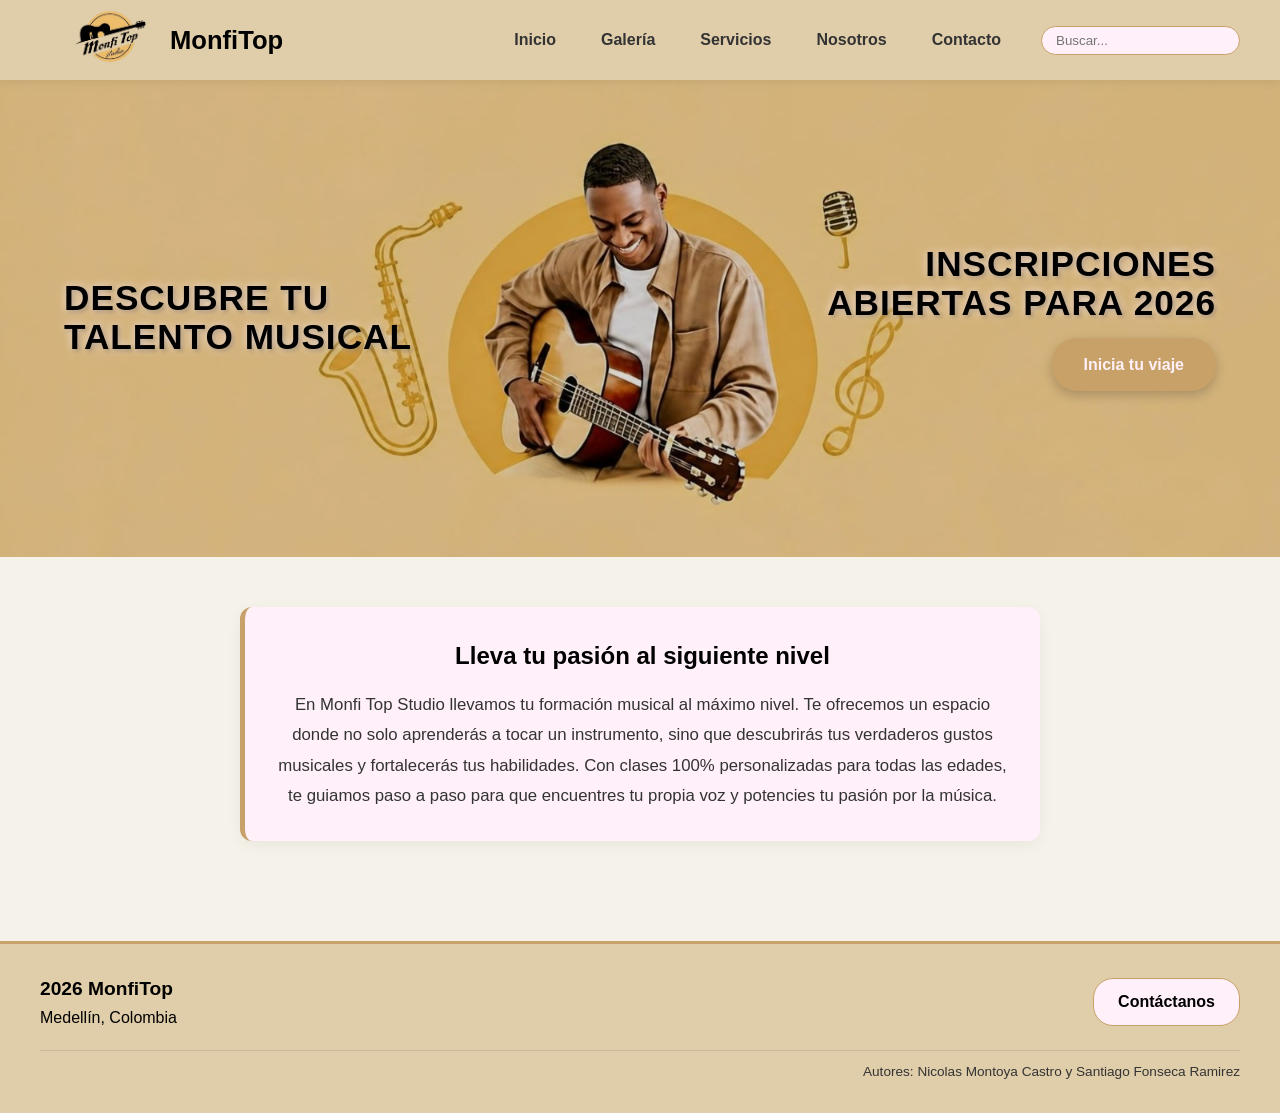
==== commit bc9959ff: "feat: organizacion de detalles (contacto,inicio)" ====
--- a/index.html
+++ b/index.html
@@ -2,7 +2,8 @@
 <html lang="es">
 <head>
     <meta charset="UTF-8">
-    <meta name="viewport" content="width=device-width, initial-scale=1.0">
+    <meta name="viewport" content="width=device-width, initial-scale=1.0, maximun-scale=1.0, minimun-scale=1.0">
+    
     <title>MonfiTop Studio | Formación Musical</title>
     <link rel="stylesheet" href="css/ estilos.css">
 </head>
@@ -39,26 +40,35 @@
     </header>
 
 
-    <main>
-        <section class="hero-banner">
-            <div class="banner-wrapper">
-                <img src="img/banner.jpeg" alt="Banner de MonfiTop Studio">
+   <main>
+    <section class="hero-banner">
+        <div class="banner-wrapper">
+            <img src="img/banner.jpeg" alt="Banner de MonfiTop Studio">
+            
+            <div class="banner-text text-left">
+                <h2>DESCUBRE TU<br>TALENTO MUSICAL</h2>
+            </div>
+
+            <!-- Botón ubicado debajo del texto de inscripciones -->
+            <div class="banner-text text-right">
+                <h2>INSCRIPCIONES<br>ABIERTAS PARA 2026</h2>
                 <div class="hero-overlay">
-                    <a href="contacto.html" class="btn-primary">Inicia tu viaje</a>
+                    <a href="servicios.html" class="btn-primary">Inicia tu viaje</a>
                 </div>
             </div>
-            
-            <article class="intro-card">
-                <h2>Lleva tu pasión al siguiente nivel</h2>
-                <p>
-                    En Monfi Top Studio llevamos tu formación musical al máximo nivel. Te ofrecemos un espacio
-                    donde no solo aprenderás a tocar un instrumento, sino que descubrirás tus verdaderos gustos
-                    musicales y fortalecerás tus habilidades. Con clases 100% personalizadas para todas las edades, 
-                    te guiamos paso a paso para que encuentres tu propia voz y potencies tu pasión por la música.
-                </p>
-            </article>
-        </section>
-    </main>
+        </div>
+        
+        <article class="intro-card">
+            <h2>Lleva tu pasión al siguiente nivel</h2>
+            <p>
+                En Monfi Top Studio llevamos tu formación musical al máximo nivel. Te ofrecemos un espacio
+                donde no solo aprenderás a tocar un instrumento, sino que descubrirás tus verdaderos gustos
+                musicales y fortalecerás tus habilidades. Con clases 100% personalizadas para todas las edades, 
+                te guiamos paso a paso para que encuentres tu propia voz y potencies tu pasión por la música.
+            </p>
+        </article>
+    </section>
+</main>
 
 
     <footer>
--- a/css/ estilos.css
+++ b/css/ estilos.css
@@ -1,3 +1,10 @@
+@import url("contacto.css");
+@import url("servicios.css");
+@import url("nosotros.css");
+@import url("personal.css");
+@import url("galeria.css");
+
+
 * {
     box-sizing: border-box;
     margin: 0;
@@ -11,9 +18,7 @@
     line-height: 1.6;
 }
 
-/* ==========================================================================
-   HEADER & NAVEGACIÓN
-   ========================================================================== */
+
 header {
     display: flex;
     align-items: center;
@@ -34,16 +39,15 @@
     position: relative; /* Base para permitir que la imagen crezca libremente */
 }
 
-/* Estilo exclusivo para la imagen del logo */
 .img-logo {
-    width: 100px; /* Tamaño base más amplio */
+    width: 100px;
     height: 100px;
     object-fit: contain;
     
-    /* Permite aumentar el tamaño del icono sin agrandar el header ni desacomodar nada */
+
     transform: scale(1.4); 
-    transform-origin: center left; /* Mantiene la alineación pegada a la izquierda */
-    margin-right: 15px; /* Espacio de seguridad para no tapar el texto MonfiTop */
+    transform-origin: center left; 
+    margin-right: 15px; 
 }
 
 header h1 {
@@ -80,7 +84,6 @@
     background-color: rgba(199, 161, 103, 0.3);
 }
 
-/* Menu desplegable de "Nosotros" */
 .dropdown {
     position: relative;
 }
@@ -111,13 +114,11 @@
     color: #FFF0F9;
 }
 
-/* Despliegue en Hover y Focus */
 .dropdown:hover .submenu,
 .dropdown:focus-within .submenu {
     display: block;
 }
 
-/* Buscador */
 #buscador input[type="text"] {
     border: 1px solid #C7A167;
     border-radius: 20px;
@@ -143,6 +144,7 @@
     border: 0;
 }
 
+
 /* ==========================================================================
    HERO & SECCIÓN PRINCIPAL
    ========================================================================== */
@@ -158,6 +160,8 @@
     width: 100%;
     display: flex;
     justify-content: center;
+    align-items: center;
+    overflow: hidden;
 }
 
 .banner-wrapper img {
@@ -165,11 +169,96 @@
     max-height: 480px;
     object-fit: cover;
     display: block;
-}
-
+    filter: brightness(0.85); 
+}
+
+.banner-text {
+    position: absolute;
+    top: 50%;
+    transform: translateY(-50%);
+    z-index: 2;
+    pointer-events: none;
+}
+
+.banner-text h2 {
+    font-family: 'Impact', 'Arial Black', sans-serif;
+    font-size: 2.2rem;
+    color: #000000;
+    text-transform: uppercase;
+    line-height: 1.1;
+    letter-spacing: 1px;
+    text-shadow: 0px 0px 8px rgba(255, 240, 249, 0.8), 2px 2px 4px rgba(0, 0, 0, 0.3);
+}
+
+.text-left {
+    left: 5%;
+    text-align: left;
+}
+
+.text-right {
+    right: 5%;
+    text-align: right;
+    display: flex;
+    flex-direction: column;
+    align-items: flex-end; /* Alinea el título y el botón a la derecha */
+}
+
+/* Margen superior para separarlo del título */
 .hero-overlay {
-    position: absolute;
-    bottom: -25px;
+    margin-top: 15px;
+    pointer-events: auto;
+}
+
+.btn-primary {
+    display: inline-block;
+    background-color: #C7A167;
+    color: #FFF0F9;
+    text-decoration: none;
+    font-size: 1rem;
+    font-weight: bold;
+    padding: 12px 28px;
+    border-radius: 25px;
+    box-shadow: 0 4px 12px rgba(0, 0, 0, 0.3);
+    transition: transform 0.2s ease, background-color 0.2s ease;
+}
+
+.btn-primary:hover {
+    background-color: #000000;
+    transform: translateY(-3px);
+}
+
+/* Responsivo */
+@media (max-width: 900px) {
+    .banner-text h2 {
+        font-size: 1.4rem;
+    }
+    
+    .btn-primary {
+        padding: 8px 18px;
+        font-size: 0.85rem;
+    }
+}
+
+@media (max-width: 600px) {
+    .banner-text {
+        position: static;
+        transform: none;
+        text-align: center;
+        padding: 10px 0;
+    }
+
+    .text-right {
+        align-items: center;
+    }
+    
+    .banner-wrapper {
+        flex-direction: column;
+        background-color: #E0CEAA;
+    }
+
+    .hero-overlay {
+        margin-top: 10px;
+    }
 }
 
 .btn-primary {
@@ -213,9 +302,6 @@
     color: #333333;
 }
 
-/* ==========================================================================
-   FOOTER
-   ========================================================================== */
 footer {
     background-color: #E0CEAA;
     color: #000000;
@@ -261,9 +347,6 @@
     padding-top: 10px;
 }
 
-/* ==========================================================================
-   RESPONSIVE (MÓVIL)
-   ========================================================================== */
 @media (max-width: 768px) {
     header {
         flex-direction: column;
@@ -302,262 +385,3 @@
 }
 
 
-
-/* ==========================================================================
-   SECCIÓN DE SERVICIOS (GRID & CARDS)
-   ========================================================================== */
-.services-container {
-    max-width: 1200px;
-    margin: 40px auto;
-    padding: 0 20px;
-}
-
-.services-header {
-    margin-bottom: 30px;
-}
-
-.section-title {
-    font-size: 1.8rem;
-    color: #000000;
-    font-weight: 700;
-    position: relative;
-    padding-left: 15px;
-}
-
-/* Línea magenta/dorada decorativa al lado del título (como en la imagen) */
-.section-title::before {
-    content: "";
-    position: absolute;
-    left: 0;
-    top: 15%;
-    height: 70%;
-    width: 5px;
-    background-color: #C7A167;
-    border-radius: 4px;
-}
-
-/* Grilla adaptable de 4 columnas */
-.services-grid {
-    display: grid;
-    grid-template-columns: repeat(auto-fill, minmax(250px, 1fr));
-    gap: 30px 20px;
-}
-
-/* Tarjeta individual */
-.service-card {
-    display: flex;
-    flex-direction: column;
-    justify-content: space-between;
-    background-color: transparent;
-    transition: transform 0.2s ease;
-}
-
-.service-card:hover {
-    transform: translateY(-4px);
-}
-
-/* Imagen con esquinas redondeadas */
-.card-image {
-    width: 100%;
-    height: 170px;
-    border-radius: 16px;
-    overflow: hidden;
-    margin-bottom: 12px;
-}
-
-.card-image img {
-    width: 100%;
-    height: 100%;
-    object-fit: cover;
-}
-
-/* Contenido de la tarjeta */
-.card-content {
-    display: flex;
-    flex-direction: column;
-    flex-grow: 1;
-}
-
-.card-content h3 {
-    font-size: 1.05rem;
-    color: #000000;
-    margin-bottom: 6px;
-    font-weight: 700;
-}
-
-.card-content p {
-    font-size: 0.9rem;
-    color: #333333;
-    line-height: 1.4;
-    margin-bottom: 8px;
-}
-
-.card-content .price {
-    font-size: 0.95rem;
-    font-weight: bold;
-    color: #C7A167;
-    margin-bottom: 15px;
-}
-
-/* Botón estilo píldora como el de la referencia */
-.btn-card {
-    display: block;
-    text-align: center;
-    background-color: #C7A167;
-    color: #FFF0F9;
-    text-decoration: none;
-    font-weight: bold;
-    font-size: 0.95rem;
-    padding: 10px 0;
-    border-radius: 25px;
-    margin-top: auto;
-    transition: background-color 0.2s ease, transform 0.2s ease;
-}
-
-.btn-card:hover {
-    background-color: #000000;
-}
-
-
-
-/* ==========================================================================
-   SECCIÓN DE CONTACTO
-   ========================================================================== */
-.contact-container {
-    max-width: 1100px;
-    margin: 40px auto;
-    padding: 0 20px;
-}
-
-.contact-header {
-    margin-bottom: 35px;
-}
-
-.contact-subtitle {
-    margin-top: 10px;
-    color: #333333;
-    font-size: 1rem;
-}
-
-/* Disposición de dos columnas */
-.contact-wrapper {
-    display: grid;
-    grid-template-columns: 1fr 1.3fr;
-    gap: 30px;
-    align-items: start;
-}
-
-/* Tarjeta lateral de datos de contacto */
-.contact-info-card {
-    background-color: #E0CEAA;
-    padding: 35px 30px;
-    border-radius: 16px;
-    box-shadow: 0 4px 15px rgba(0, 0, 0, 0.05);
-}
-
-.contact-info-card h3 {
-    font-size: 1.4rem;
-    color: #000000;
-    margin-bottom: 10px;
-}
-
-.info-intro {
-    font-size: 0.95rem;
-    margin-bottom: 25px;
-    color: #333333;
-}
-
-.info-item {
-    margin-bottom: 20px;
-}
-
-.info-item strong {
-    display: block;
-    color: #000000;
-    font-size: 0.95rem;
-    margin-bottom: 3px;
-}
-
-.info-item p {
-    color: #333333;
-    font-size: 0.95rem;
-}
-
-/* Tarjeta del formulario */
-.contact-form-card {
-    background-color: #FFF0F9;
-    padding: 35px 30px;
-    border-radius: 16px;
-    border: 1px solid #C7A167;
-    box-shadow: 0 4px 15px rgba(0, 0, 0, 0.05);
-}
-
-.form-group {
-    display: flex;
-    flex-direction: column;
-    margin-bottom: 20px;
-}
-
-.form-group label {
-    font-weight: 600;
-    color: #000000;
-    margin-bottom: 8px;
-    font-size: 0.95rem;
-}
-
-.form-group input,
-.form-group textarea {
-    width: 100%;
-    padding: 12px 16px;
-    border: 1.5px solid #C7A167;
-    border-radius: 8px;
-    background-color: #F5F2EA;
-    color: #333333;
-    font-family: inherit;
-    font-size: 0.95rem;
-    outline: none;
-    transition: border-color 0.3s ease, box-shadow 0.3s ease;
-}
-
-.form-group input:focus,
-.form-group textarea:focus {
-    border-color: #000000;
-    box-shadow: 0 0 0 3px rgba(199, 161, 103, 0.3);
-}
-
-.form-group textarea {
-    resize: vertical;
-}
-
-/* Botón de envío */
-.btn-submit {
-    width: 100%;
-    background-color: #C7A167;
-    color: #FFF0F9;
-    border: none;
-    padding: 14px;
-    border-radius: 25px;
-    font-size: 1rem;
-    font-weight: bold;
-    cursor: pointer;
-    transition: background-color 0.3s ease, transform 0.2s ease;
-}
-
-.btn-submit:hover {
-    background-color: #000000;
-    transform: translateY(-2px);
-}
-
-#estado {
-    margin-top: 15px;
-    text-align: center;
-    font-weight: 600;
-    font-size: 0.95rem;
-}
-
-/* Responsivo para celulares */
-@media (max-width: 768px) {
-    .contact-wrapper {
-        grid-template-columns: 1fr;
-    }
-}
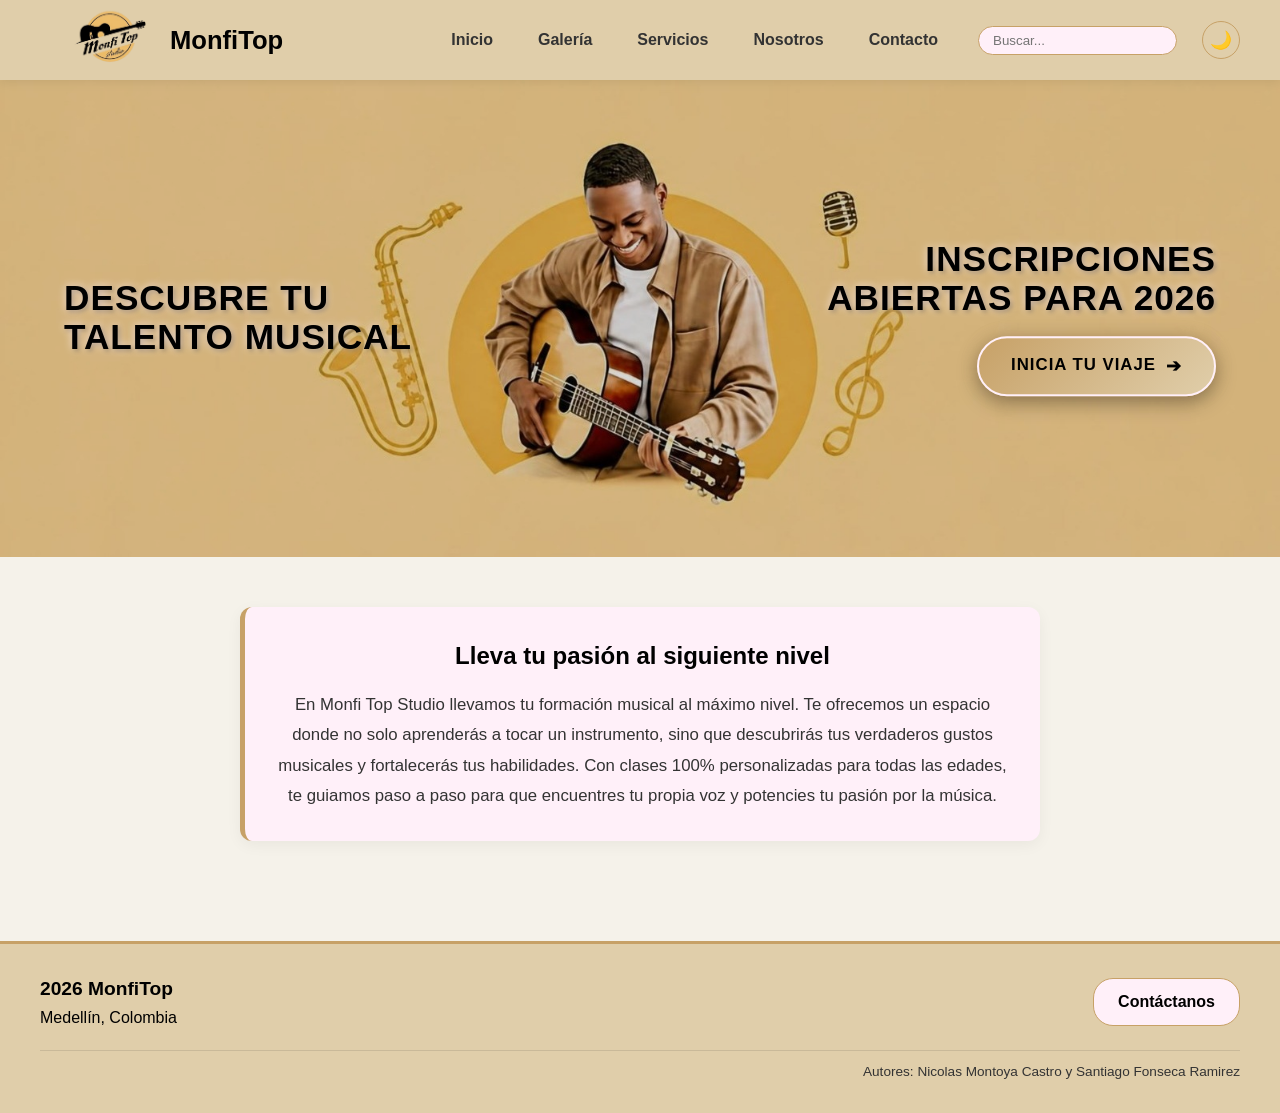
==== commit 3b707120: "prueba" ====
--- a/index.html
+++ b/index.html
@@ -31,11 +31,15 @@
             </ul>
 
             <div id="buscador">
-                <form action="https://google.com.co" method="get">
+                <form id="form-buscador">
                     <label for="input-busqueda" class="sr-only">Buscar</label>
-                    <input id="input-busqueda" name="busqueda" type="text" placeholder="Buscar...">
+                    <input id="input-busqueda" name="busqueda" type="text" placeholder="Buscar..." required>
                 </form>
             </div>
+       
+    <button id="btn-theme" class="btn-theme-toggle" aria-label="Cambiar modo">
+        <span id="theme-icon">🌙</span>
+    </button>
         </nav>
     </header>
 
@@ -86,5 +90,14 @@
         </div>
     </footer>
 
+
+<button id="btn-back-to-top" class="btn-back-to-top" aria-label="Volver arriba">
+    ↑
+</button>
+
+
+<script src="js/script.js"></script>
+
+
 </body>
 </html>
--- a/css/ estilos.css
+++ b/css/ estilos.css
@@ -4,7 +4,9 @@
 @import url("personal.css");
 @import url("galeria.css");
 
-
+/* ==========================================================================
+   RESET & ESTILOS BASE
+   ========================================================================== */
 * {
     box-sizing: border-box;
     margin: 0;
@@ -16,9 +18,12 @@
     color: #333333;
     font-family: 'Segoe UI', Tahoma, Geneva, Verdana, sans-serif;
     line-height: 1.6;
-}
-
-
+    transition: background-color 0.3s ease, color 0.3s ease;
+}
+
+/* ==========================================================================
+   HEADER & NAVEGACIÓN
+   ========================================================================== */
 header {
     display: flex;
     align-items: center;
@@ -31,20 +36,17 @@
     z-index: 100;
 }
 
-/* Contenedor del logo y título */
 .logo-container {
     display: flex;
     align-items: center;
     gap: 15px;
-    position: relative; /* Base para permitir que la imagen crezca libremente */
+    position: relative;
 }
 
 .img-logo {
     width: 100px;
     height: 100px;
     object-fit: contain;
-    
-
     transform: scale(1.4); 
     transform-origin: center left; 
     margin-right: 15px; 
@@ -144,9 +146,11 @@
     border: 0;
 }
 
-
-/* ==========================================================================
-   HERO & SECCIÓN PRINCIPAL
+/* ==========================================================================
+   HERO & SECCIÓN PRINCIPAL (INICIO)
+   ========================================================================== */
+/* ==========================================================================
+   HERO BANNER Y BOTÓN DE LLAMADO A LA ACCIÓN (DESTACADO)
    ========================================================================== */
 .hero-banner {
     display: flex;
@@ -172,6 +176,7 @@
     filter: brightness(0.85); 
 }
 
+/* Alineación de textos flotantes */
 .banner-text {
     position: absolute;
     top: 50%;
@@ -200,46 +205,86 @@
     text-align: right;
     display: flex;
     flex-direction: column;
-    align-items: flex-end; /* Alinea el título y el botón a la derecha */
-}
-
-/* Margen superior para separarlo del título */
+    align-items: flex-end;
+}
+
 .hero-overlay {
-    margin-top: 15px;
+    margin-top: 18px;
     pointer-events: auto;
 }
 
+/* Botón Principal Elaborado (Sin cambiar la paleta) */
 .btn-primary {
-    display: inline-block;
-    background-color: #C7A167;
+    position: relative;
+    display: inline-flex;
+    align-items: center;
+    justify-content: center;
+    gap: 10px;
+    
+    /* Fondo con degradado usando tu paleta */
+    background: linear-gradient(135deg, #C7A167 0%, #E0CEAA 100%);
+    color: #000000;
+    
+    text-decoration: none;
+    font-size: 1.05rem;
+    font-weight: 800;
+    text-transform: uppercase;
+    letter-spacing: 1px;
+    padding: 14px 32px;
+    border-radius: 30px;
+    
+    /* Borde y Sombras con resplandor dorado */
+    border: 2px solid #FFF0F9;
+    box-shadow: 0 6px 20px rgba(0, 0, 0, 0.35), 0 0 15px rgba(199, 161, 103, 0.4);
+    
+    transition: all 0.35s cubic-bezier(0.175, 0.885, 0.32, 1.275);
+    overflow: hidden;
+}
+
+/* Flecha decorativa dentro del botón */
+.btn-primary::after {
+    content: "➔";
+    font-size: 1.1rem;
+    transition: transform 0.3s ease;
+}
+
+/* Efecto al pasar el mouse (Hover) */
+.btn-primary:hover {
+    background: linear-gradient(135deg, #000000 0%, #333333 100%);
     color: #FFF0F9;
-    text-decoration: none;
-    font-size: 1rem;
-    font-weight: bold;
-    padding: 12px 28px;
-    border-radius: 25px;
-    box-shadow: 0 4px 12px rgba(0, 0, 0, 0.3);
-    transition: transform 0.2s ease, background-color 0.2s ease;
-}
-
-.btn-primary:hover {
-    background-color: #000000;
-    transform: translateY(-3px);
-}
-
-/* Responsivo */
+    border-color: #C7A167;
+    transform: translateY(-4px) scale(1.03);
+    box-shadow: 0 10px 25px rgba(0, 0, 0, 0.6), 0 0 20px rgba(199, 161, 103, 0.6);
+}
+
+.btn-primary:hover::after {
+    transform: translateX(5px);
+}
+
+/* Efecto al hacer clic */
+.btn-primary:active {
+    transform: translateY(-1px) scale(0.98);
+    box-shadow: 0 4px 12px rgba(0, 0, 0, 0.4);
+}
+
+/* Adaptación Responsive */
 @media (max-width: 900px) {
     .banner-text h2 {
         font-size: 1.4rem;
     }
-    
+
     .btn-primary {
-        padding: 8px 18px;
+        padding: 11px 24px;
         font-size: 0.85rem;
     }
 }
 
 @media (max-width: 600px) {
+    .banner-wrapper {
+        flex-direction: column;
+        background-color: #E0CEAA;
+    }
+
     .banner-text {
         position: static;
         transform: none;
@@ -250,33 +295,16 @@
     .text-right {
         align-items: center;
     }
-    
-    .banner-wrapper {
-        flex-direction: column;
-        background-color: #E0CEAA;
-    }
 
     .hero-overlay {
-        margin-top: 10px;
-    }
-}
-
-.btn-primary {
-    display: inline-block;
-    background-color: #C7A167;
-    color: #FFF0F9;
-    text-decoration: none;
-    font-size: 1rem;
-    font-weight: bold;
-    padding: 14px 32px;
-    border-radius: 25px;
-    box-shadow: 0 4px 12px rgba(0, 0, 0, 0.2);
-    transition: transform 0.2s ease, background-color 0.2s ease;
-}
-
-.btn-primary:hover {
-    background-color: #000000;
-    transform: translateY(-3px);
+        margin-top: 12px;
+    }
+}
+
+@keyframes pulso-boton {
+    0% { box-shadow: 0 4px 18px rgba(0, 0, 0, 0.5), 0 0 0 0 rgba(230, 184, 0, 0.7); }
+    70% { box-shadow: 0 4px 18px rgba(0, 0, 0, 0.5), 0 0 0 12px rgba(230, 184, 0, 0); }
+    100% { box-shadow: 0 4px 18px rgba(0, 0, 0, 0.5), 0 0 0 0 rgba(230, 184, 0, 0); }
 }
 
 .intro-card {
@@ -302,6 +330,9 @@
     color: #333333;
 }
 
+/* ==========================================================================
+   FOOTER
+   ========================================================================== */
 footer {
     background-color: #E0CEAA;
     color: #000000;
@@ -347,41 +378,257 @@
     padding-top: 10px;
 }
 
+/* ==========================================================================
+   COMPONENTES EXTRAS (BOTÓN MODO & VOLVER ARRIBA)
+   ========================================================================== */
+.btn-theme-toggle {
+    background-color: transparent;
+    border: 1.5px solid #C7A167;
+    border-radius: 50%;
+    width: 38px;
+    height: 38px;
+    cursor: pointer;
+    font-size: 1.1rem;
+    display: flex;
+    align-items: center;
+    justify-content: center;
+    transition: all 0.3s ease;
+}
+
+.btn-theme-toggle:hover {
+    transform: scale(1.1);
+    background-color: rgba(199, 161, 103, 0.2);
+}
+
+.btn-back-to-top {
+    position: fixed;
+    bottom: 30px;
+    right: 30px;
+    width: 45px;
+    height: 45px;
+    background-color: #C7A167;
+    color: #FFF0F9;
+    border: none;
+    border-radius: 50%;
+    font-size: 1.4rem;
+    font-weight: bold;
+    cursor: pointer;
+    box-shadow: 0 4px 12px rgba(0, 0, 0, 0.25);
+    z-index: 999;
+    opacity: 0;
+    visibility: hidden;
+    transform: translateY(20px);
+    transition: all 0.3s ease;
+}
+
+.btn-back-to-top.show {
+    opacity: 1;
+    visibility: visible;
+    transform: translateY(0);
+}
+
+.btn-back-to-top:hover {
+    background-color: #000000;
+    transform: translateY(-3px);
+}
+
+/* ==========================================================================
+   RESPONSIVE & HAMBURGUESA
+   ========================================================================== */
+.hamburger-btn {
+    display: none;
+    background: transparent;
+    border: none;
+    font-size: 1.8rem;
+    color: #000000;
+    cursor: pointer;
+    padding: 5px;
+}
+
+@media (max-width: 900px) {
+    .banner-text h2 { font-size: 1.4rem; }
+}
+
 @media (max-width: 768px) {
     header {
-        flex-direction: column;
-        height: auto;
-        padding: 20px;
-        gap: 15px;
-    }
-
-    #menu {
+        flex-direction: row;
+        height: 80px;
+        padding: 0 20px;
+    }
+
+    .hamburger-btn { display: block; }
+
+    .nav-links {
+        display: none;
         flex-direction: column;
         width: 100%;
-    }
-
-    .nav-links {
-        flex-direction: column;
+        position: absolute;
+        top: 80px;
+        left: 0;
+        background-color: #E0CEAA;
+        padding: 20px 0;
+        box-shadow: 0 4px 12px rgba(0, 0, 0, 0.15);
+        z-index: 99;
+    }
+
+    .nav-links.active { display: flex; }
+
+    .nav-links li {
         width: 100%;
-        gap: 5px;
+        text-align: center;
     }
 
     .submenu {
         position: static;
         box-shadow: none;
         border: none;
-        background-color: transparent;
-        padding-left: 20px;
-    }
+        background-color: rgba(199, 161, 103, 0.2);
+    }
+
+    #buscador { display: none; }
 
     footer {
         flex-direction: column;
         text-align: center;
     }
 
-    .footer-credits {
+    .footer-credits { text-align: center; }
+}
+
+@media (max-width: 600px) {
+    .banner-text {
+        position: static;
+        transform: none;
         text-align: center;
-    }
-}
-
-
+        padding: 10px 0;
+    }
+    
+    .text-right { align-items: center; }
+    
+    .banner-wrapper {
+        flex-direction: column;
+        background-color: #E0CEAA;
+    }
+}
+
+/* ==========================================================================
+   CORRECCIÓN COMPLETA DE MODO NOCHE (DARK MODE)
+   ========================================================================== */
+body.dark-mode {
+    background-color: #121212 !important;
+    color: #E0E0E0 !important;
+}
+
+/* Header & Navegación en Dark Mode */
+body.dark-mode header {
+    background-color: #1E1E1E !important;
+    border-bottom: 2px solid #C7A167;
+}
+
+body.dark-mode header h1,
+body.dark-mode .logo-container h1 {
+    color: #FFF0F9 !important;
+}
+
+body.dark-mode .nav-links {
+    background-color: #1E1E1E !important;
+}
+
+body.dark-mode .nav-links a {
+    color: #E0E0E0 !important;
+}
+
+body.dark-mode .nav-links a:hover,
+body.dark-mode .nav-links a.active {
+    color: #C7A167 !important;
+    background-color: rgba(199, 161, 103, 0.2) !important;
+}
+
+body.dark-mode .submenu {
+    background-color: #2A2A2A !important;
+    border-color: #C7A167 !important;
+}
+
+body.dark-mode .submenu li a {
+    color: #E0E0E0 !important;
+}
+
+body.dark-mode .submenu li a:hover {
+    background-color: #C7A167 !important;
+    color: #000000 !important;
+}
+
+body.dark-mode .hamburger-btn {
+    color: #FFF0F9 !important;
+}
+
+/* Títulos Globales en Dark Mode */
+body.dark-mode h1,
+body.dark-mode h2,
+body.dark-mode h3,
+body.dark-mode h4,
+body.dark-mode .section-title,
+body.dark-mode .subsection-title,
+body.dark-mode .card-content h3,
+body.dark-mode .contact-info-card h3,
+body.dark-mode .founder-info h4,
+body.dark-mode .staff-header h4 {
+    color: #FFF0F9 !important;
+}
+
+/* Textos y Párrafos en Dark Mode */
+body.dark-mode p,
+body.dark-mode span,
+body.dark-mode .contact-subtitle,
+body.dark-mode .gallery-subtitle,
+body.dark-mode .info-intro,
+body.dark-mode .info-item p,
+body.dark-mode .info-item strong,
+body.dark-mode .intro-card p,
+body.dark-mode .card-content p,
+body.dark-mode .history-card p,
+body.dark-mode .mv-card p,
+body.dark-mode .value-card p,
+body.dark-mode .founder-info p,
+body.dark-mode .staff-card p,
+body.dark-mode .intro-lead {
+    color: #E0E0E0 !important;
+}
+
+/* Tarjetas y Contenedores en Dark Mode */
+body.dark-mode .intro-card,
+body.dark-mode .service-card,
+body.dark-mode .staff-card,
+body.dark-mode .value-card,
+body.dark-mode .founder-card,
+body.dark-mode .contact-form-card,
+body.dark-mode .history-card {
+    background-color: #1E1E1E !important;
+    border-color: #C7A167 !important;
+}
+
+body.dark-mode .contact-info-card,
+body.dark-mode .mv-card {
+    background-color: #2A2A2A !important;
+}
+
+body.dark-mode input,
+body.dark-mode textarea {
+    background-color: #2A2A2A !important;
+    color: #FFFFFF !important;
+    border-color: #C7A167 !important;
+}
+
+/* Footer en Dark Mode */
+body.dark-mode footer {
+    background-color: #1E1E1E !important;
+    border-color: #C7A167 !important;
+}
+
+body.dark-mode .footer-info p,
+body.dark-mode .footer-credits,
+body.dark-mode .footer-credits p {
+    color: #E0E0E0 !important;
+    border-color: rgba(199, 161, 103, 0.3) !important;
+}
+
